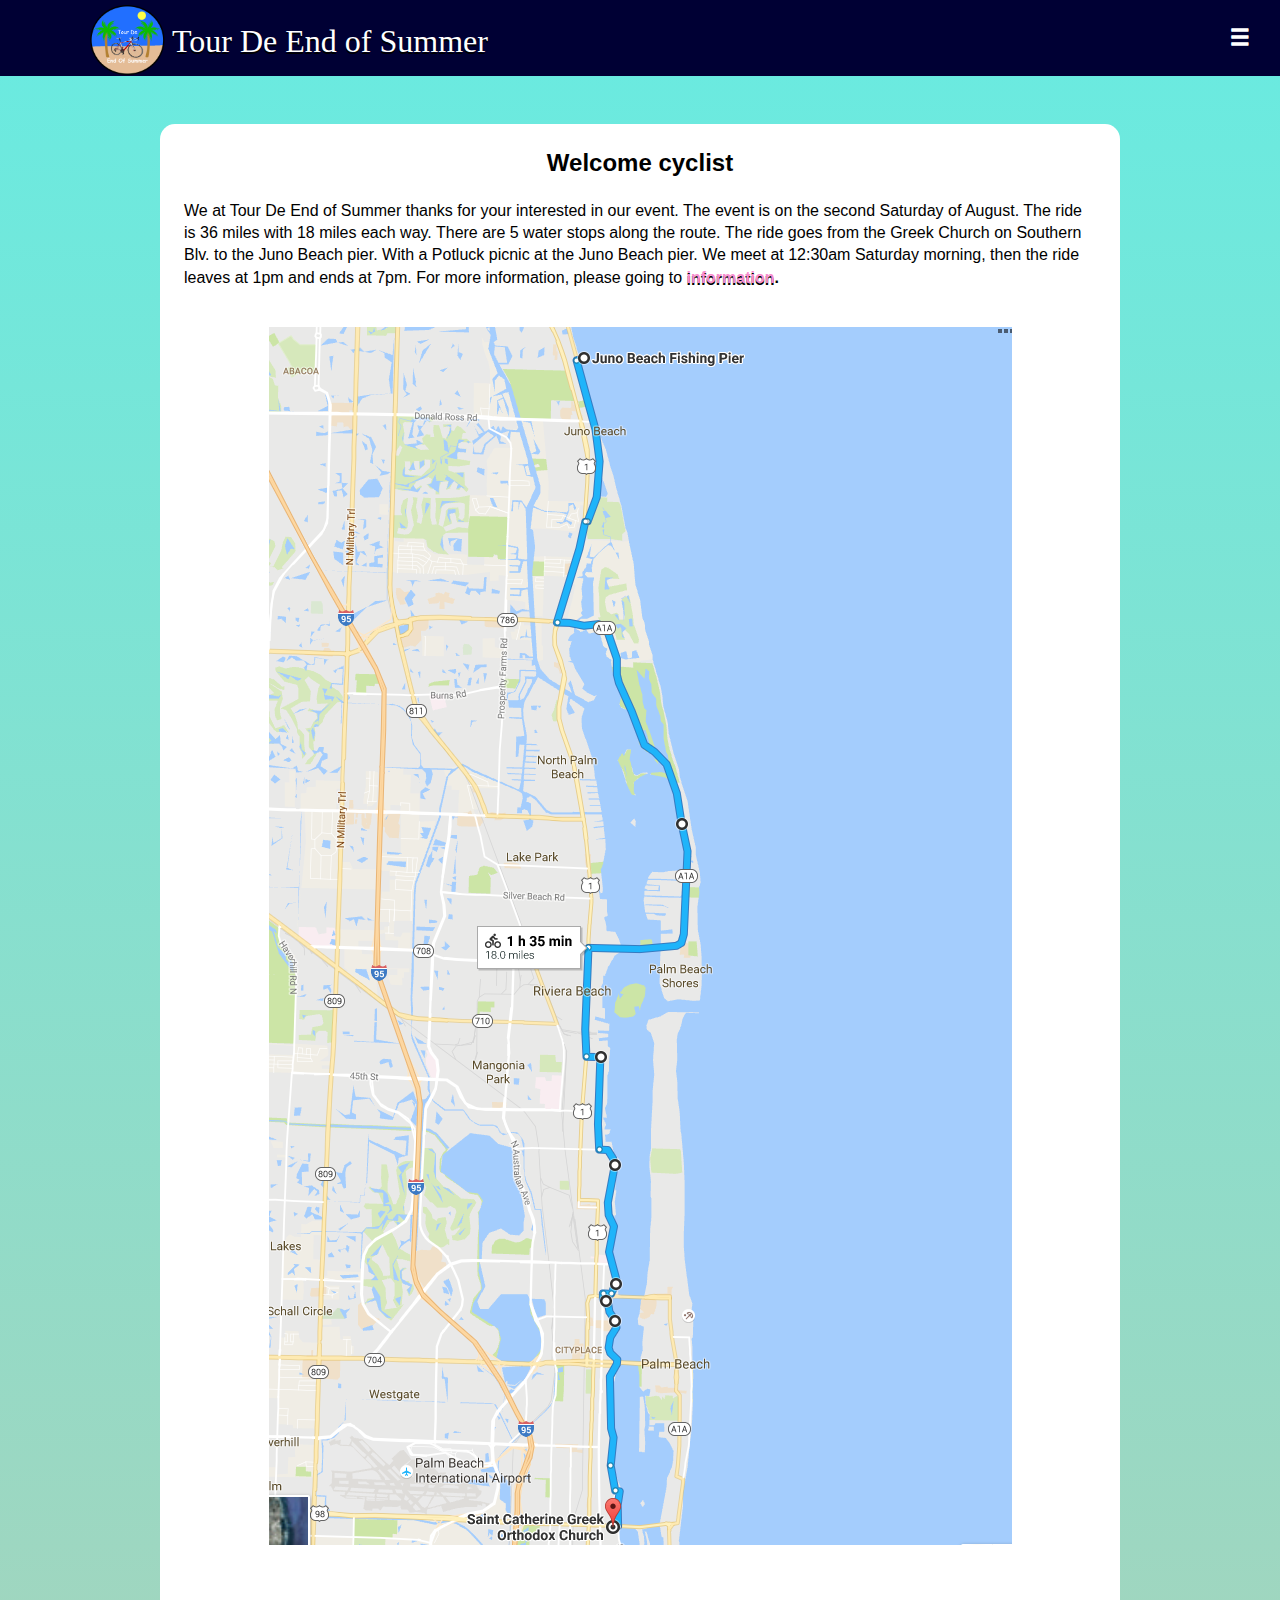
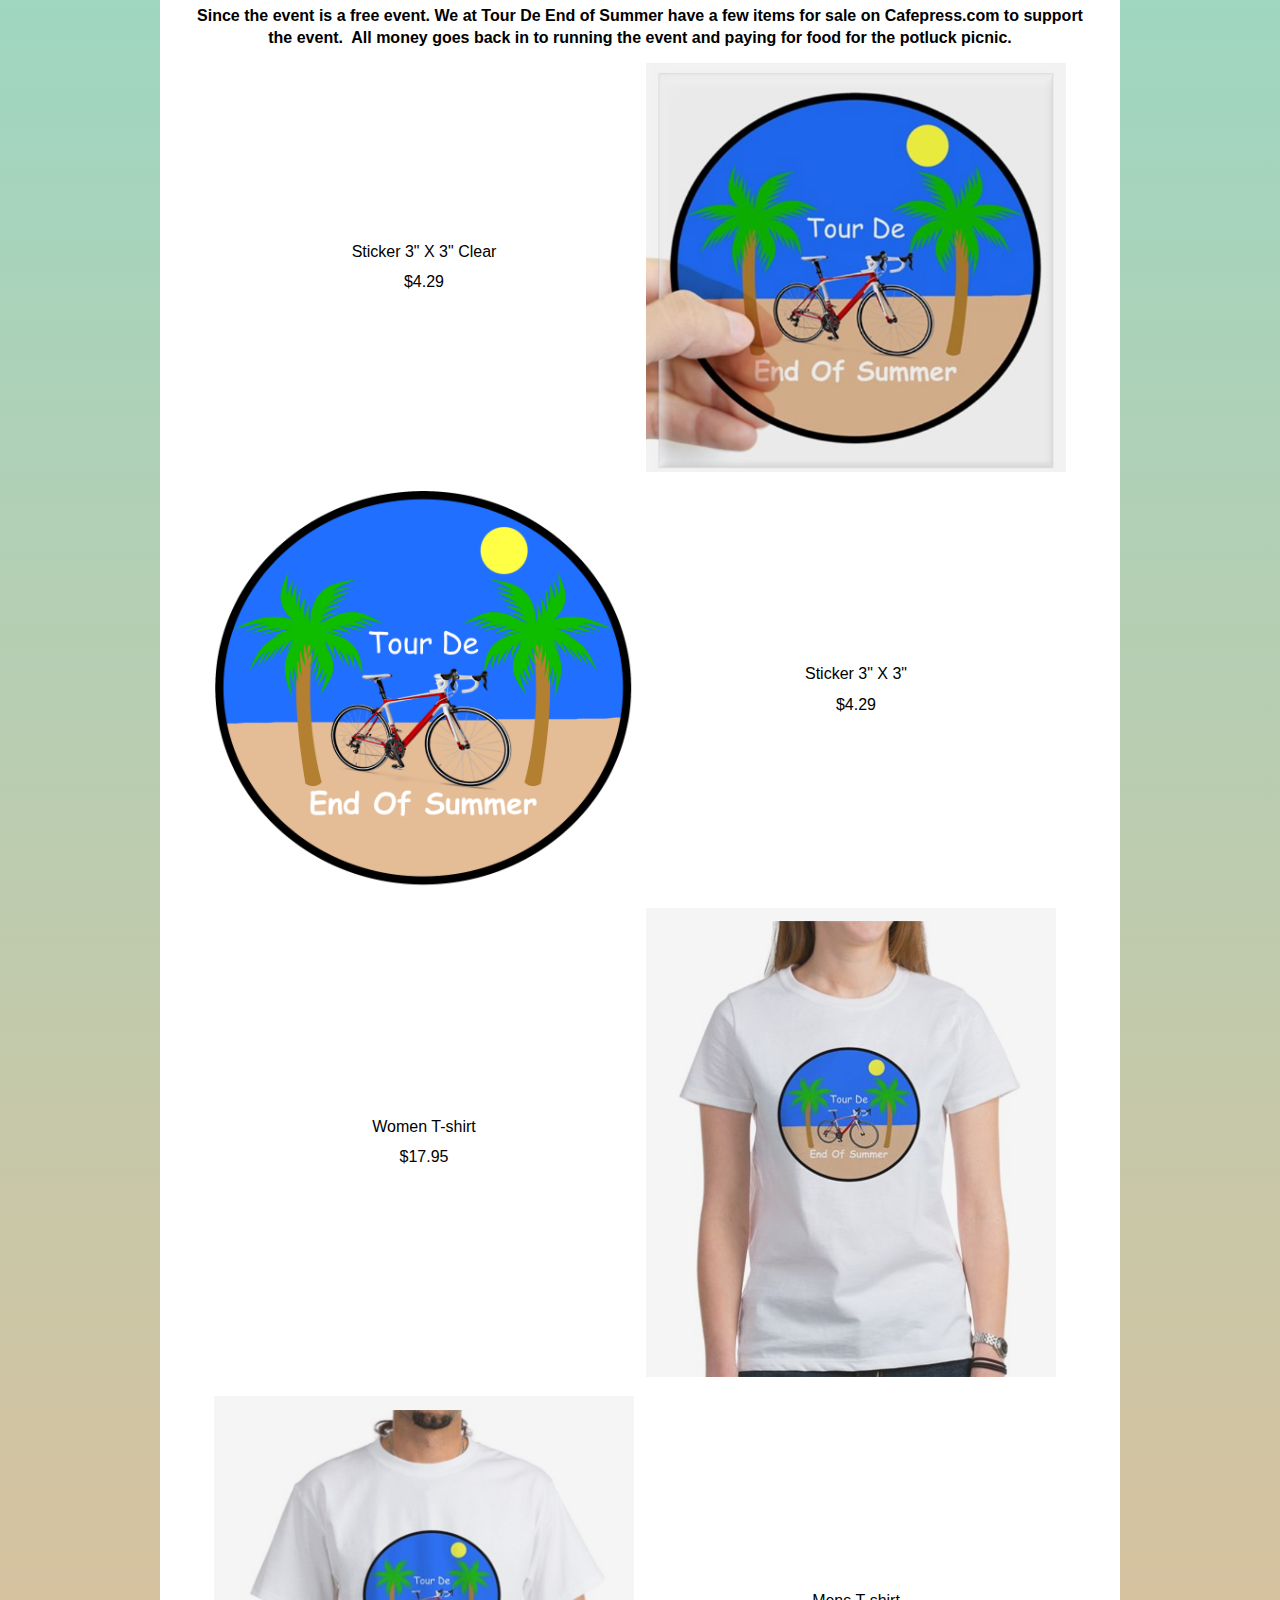
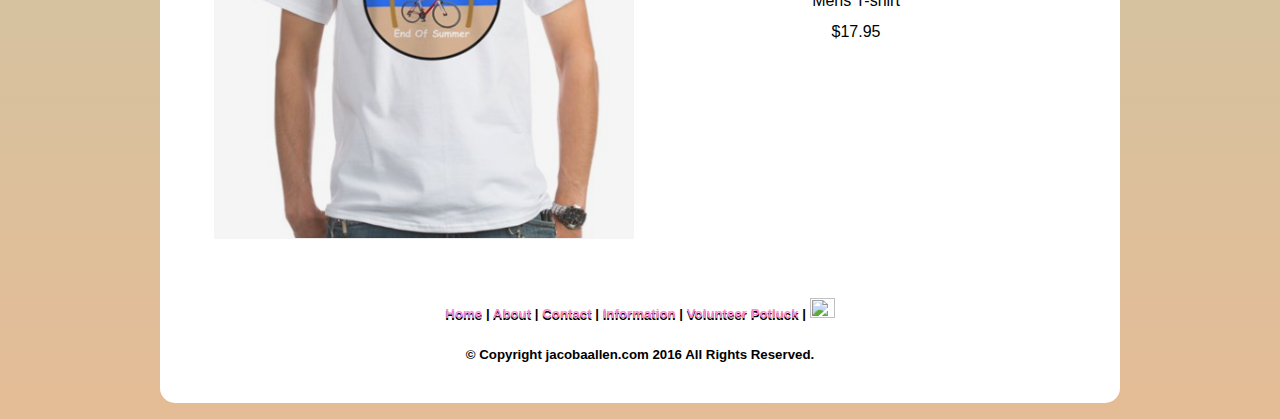
==== index.html @ f14a1823 "Tour De End of Summer website from 2016." ====
<!doctype html>
<html>
<head>
<meta charset="utf-8">
<meta name="viewport" content="width=device-width, initial-scale=1">
<meta name="keywords" content="Tour De End of Summer, Cyclist, bike, West Palm Beach, Juno Beach, TDES, Welcome, home,">
<meta name="description" content="Welcome to the end of summer Cycling event Tour De End of Sumer, Learn about this south Floirda event. Happening in Palm Beach County along the water frount. ">
<title>Tour De End of Sumer | Home</title>

<script src="https://ajax.googleapis.com/ajax/libs/jquery/1.12.2/jquery.min.js"></script>
<script src="hamburger.js"></script>

<!--[if lt IE 9]>
<script src="http://html5shiv.googlecode.com/svn/trunk/html5.js"></script>
<![endif]-->
<link href="index.css" rel="stylesheet" type="text/css">
<!--The following script tag downloads a font from the Adobe Edge Web Fonts server for use within the web page. We recommend that you do not modify it.--><script>var __adobewebfontsappname__="dreamweaver"</script><script src="http://use.edgefonts.net/aladin:n4:default;amaranth:n4:default;devonshire:n4:default;condiment:n4:default;covered-by-your-grace:n4:default;immi-five-o-five:n4:default;mystery-quest:n4:default;nosifer:n4:default;vt323:n4:default;aclonica:n4:default;astloch:n4:default;butcherman:n4:default.js" type="text/javascript"></script>
</head>

<body>
<header>
  <div class="logo"><a href="index.html"><img src="images/images/Logo.png" alt="" width="75" height="68"/></a></div><h1><a href="index.html">Tour De End of Summer</a></h1>
  <button class="hamburger">&#9776;</button> <button class="cross">&#735;</button>
</header>

<button class="hamburger">&#9776;</button> <button class="cross">&#735;</button>
</header>
<div class="menu">
  <ul>
    <a href="index.html">
      <li>Home</li>
    </a>
    <a href="about.html">
    <li>About</li>
    </a>
    <a href="contact.html">
      <li>Contact</li>
    </a>
    <a href="information.html">
      <li>Information</li>
    </a>
    <a href="volunteerpotluck.html">
      <li>Volunteer Potluck</li>
</a> </ul>
</div>
<div class="container">
  <article class="content">
    <h2>Welcome cyclist </h2>
    <p>  We at Tour De End of Summer thanks for your interested in our event. The event is on the second Saturday of August. The ride is 36 miles with 18 miles each way. There are 5 water stops along the route. The ride goes from the Greek Church on Southern Blv. to the Juno Beach pier. With a Potluck picnic at the Juno Beach pier. We meet at 12:30am Saturday morning, then the ride leaves at 1pm and ends at 7pm. For more information, please going to<strong> <a href="information.html">information</a>. </strong></p>
<p><br>
</p>
	<div class="map"> <img src="images/images/Screen Shot 2016-08-04 at 8.34.25 PM.png" alt"map"></div>
	<p><br>
	  <br>
</p>
	<p class="sale">Since the event is a free event. We at Tour De End of Summer have a few items for sale on Cafepress.com to support the event.  All money goes back in to running the event and paying for food for the potluck picnic. </p>
    <table width="90%" border="0" align="center" cellpadding="6" cellspacing="0">
      <tbody>
        <tr>
          <td align="center"><p>Sticker 3&quot; X 3&quot; Clear</p>
          <p>$4.29</p></td>
          <td width="50%"><a href="http://www.cafepress.com/mf/105738601/tour-de-end-of-summer_sticker?productId=1829220062"><img src="images/images/Screen Shot 2016-07-14 at 9.18.29 PM.png" alt=""/></a></td>
        </tr>
        <tr>
          <td align="center"><a href="http://www.cafepress.com/mf/105738601/tour-de-end-of-summer_sticker?productId=1829220062"><img src="images/images/Logo.png" alt=""/></a></td>
          <td width="50%" align="center"><p>Sticker 3&quot; X 3&quot; </p>
          <p>$4.29</p></td>
        </tr>
        <tr>
          <td align="center"><p>Women T-shirt</p>
          <p>$17.95</p></td>
          <td width="50%"><a href="http://www.cafepress.com/mf/105738601/tour-de-end-of-summer_tshirt?productId=1829220199"><img src="images/images/Screen Shot 2016-07-14 at 9.43.46 PM.png" alt=""/></a></td>
        </tr>
        <tr>
          <td align="center"><a href="http://www.cafepress.com/mf/105738601/tour-de-end-of-summer_tshirt?productId=1829220134"><img src="images/images/Screen Shot 2016-07-14 at 9.19.10 PM.png" alt=""/></a></td>
          <td width="50%" align="center"><p>Mens T-shirt </p>
          <p>$17.95</p></td>
        </tr>
      </tbody>
    </table>
    <p><br>
    </p>
  </article>
  <footer>
    <h5><a href="index.html">Home</a> | <a href="about.html">About</a> | <a href="contact.html">Contact</a> | <a href="information.html">Information</a> |  <a href="volunteerpotluck.html">Volunteer Potluck</a> | <a href="https://www.facebook.com/TourdeEndofSummer/"><img src="images/square-facebook-512copy.png" width="25" height="18"></a></h5>
<h5>© Copyright  jacobaallen.com 2016 All Rights Reserved.</h5>
  </footer>
</div><!-- end .container -->
</body>

</html>
---- index.css ----
@charset "utf-8";
/* CSS Document */

body {
	font: 100%/1.4 Verdana, Arial, Helvetica, sans-serif;
	margin: 0;
	padding: 0;
	color: #000;
	background-color: #52D0DE;
	width: 100%;
}
/* ~~ Element/tag selectors ~~ */
ul, ol, dl { /* Due to variations between browsers, it's best practices to zero padding and margin on lists. For consistency, you can either specify the amounts you want here, or on the list items (LI, DT, DD) they contain. Remember that what you do here will cascade to the .nav list unless you write a more specific selector. */
	padding: 0;
	margin: 0;
}
h1, h2, h3, h4, h5, h6 {
	margin-top: 0;	 /* removing the top margin gets around an issue where margins can escape from their containing block. The remaining bottom margin will hold it away from any elements that follow. */
	padding-right: 1em;
	padding-left: 1em; /* adding the padding to the sides of the elements within the blocks, instead of the block elements themselves, gets rid of any box model math. A nested block with side padding can also be used as an alternate method. */
}
h1 {
	font-family: covered-by-your-grace;
	font-style: normal;
	font-weight: 400;
	margin-left: -21px;
	min-height: 0px;
	padding-top: 0px;
	padding-bottom: 0px;
	margin-top: -80px;
}
.logo {
	float: none;
	width: 75px;
	margin-left: 12px;
	visibility: hidden;
}
h2 {
	text-align: center;
}
p {
	margin-top: 0;	 /* removing the top margin gets around an issue where margins can escape from their containing block. The remaining bottom margin will hold it away from any elements that follow. */
	padding-right: 1.5em;
	padding-left: 1.5em; /* adding the padding to the sides of the elements within the blocks, instead of the block elements themselves, gets rid of any box model math. A nested block with side padding can also be used as an alternate method. */
	margin-bottom: .5em;
}
a img { /* this selector removes the default blue border displayed in some browsers around an image when it is surrounded by a link */
	border: none;
}
/* ~~ Styling for your site's links must remain in this order - including the group of selectors that create the hover effect. ~~ */
a:link {
	color: #f78ccd;
	text-decoration: none;
	text-shadow: 0px 2px #000000;
}
a:visited {
	text-decoration: underline;
	color: #f78ccd;
}
a:hover, a:active, a:focus { /* this group of selectors will give a keyboard navigator the same hover experience as the person using a mouse. */
	text-decoration: none;
	color: #2958b6;
}
/* ~~ This fixed width container surrounds all other blocks ~~ */
.container {
	width: 100%;
	background-color: #FFFFFF;
	margin-right: auto;
	margin-left: auto;
	margin-bottom: 6em;
}
aside {
	width: 40%;
	margin-left: 16px;
	padding-left: 10px;
	padding-right: 10px;
	float: right;
	margin-bottom: 0px;
}
/* ~~ The header is not given a width. It will extend the full width of your layout. ~~ */
header {
	padding-top: 5px;
	padding-right: 0;
	padding-left: 0;
	width: 100%;
	height: 71px;
	line-height: 50px;
	background-color: #000034;
	color: #FFFFFF;
	padding-bottom: 0px;
}
.map {
	width: 743px;
	margin-left: auto;
	margin-right: auto;
}
header a:hover, header a:active, header a:focus { /* this changes the background and text color for both mouse and keyboard navigators */
	color: #FFF;
}
header a, header a:link, header a:visited {
	color: #fff;
}
/* ~~ These are the columns for the layout. ~~

1) Padding is only placed on the top and/or bottom of the block elements. The elements within these blocks have padding on their sides. This saves you from any "box model math". Keep in mind, if you add any side padding or border to the block itself, it will be added to the width you define to create the *total* width. You may also choose to remove the padding on the element in the block element and place a second block element within it with no width and the padding necessary for your design.

2) No margin has been given to the columns since they are all floated. If you must add margin, avoid placing it on the side you're floating toward (for example: a right margin on a block set to float right). Many times, padding can be used instead. For blocks where this rule must be broken, you should add a "display:inline" declaration to the block element's rule to tame a bug where some versions of Internet Explorer double the margin.

3) Since classes can be used multiple times in a document (and an element can also have multiple classes applied), the columns have been assigned class names instead of IDs. For example, two sidebar blocks could be stacked if necessary. These can very easily be changed to IDs if that's your preference, as long as you'll only be using them once per document.

4) If you prefer your nav on the left instead of the right, simply float these columns the opposite direction (all left instead of all right) and they'll render in reverse order. There's no need to move the blocks around in the HTML source.

*/

.content {
	margin-top: 1em;
	color: #000000;
	font-family: Gotham, "Helvetica Neue", Helvetica, Arial, sans-serif;
}

/* ~~ This grouped selector gives the lists in the .content area space ~~ */
.content ul, .content ol {
	padding-top: 1em;
	padding-right: 1em;
	padding-left: 1em;
	padding-bottom: 1em;
}

/* ~~ The navigation list styles (can be removed if you choose to use a premade flyout menu like Spry) ~~ */
nav {
}

nav ul{
}
nav li {
	float: none;
}
nav a:hover, nav a:active, nav a:focus { /* this changes the background and text color for both mouse and keyboard navigators */
	color: #FFF;
}
nav a, nav a:link, nav a:visited { /* grouping these selectors makes sure that your links retain their button look even after being visited */
	display: block; /* this gives the link block properties causing it to fill the whole LI containing it. This causes the entire area to react to a mouse click. */
	width: 100%;  /*this width makes the entire button clickable for IE6. If you don't need to support IE6, it can be removed. Calculate the proper width by subtracting the padding on this link from the width of your sidebar container. */
	text-decoration: none;
	text-align: center;
	margin-bottom: 0.5em;
	padding-top: 0.5em;
	padding-bottom: 0.5em;
	color: #000000;
	font-size: 1.25em;
}

/* ~~ The footer ~~ */
footer {
	visibility: hidden;
}

/*HTML 5 support - Sets new HTML 5 tags to display:block so browsers know how to render the tags properly. */
header, section, footer, aside, article, figure {
	display: block;
}
.clearfloat {
	clear: both;
}
img {
	max-width: 100%;
	height: auto;
}
.hamburger{
	background: none;
	position: absolute;
	top: 0;
	right: 0;
	line-height: 45px;
	padding-right: 30px;
	padding-left: 15px;
	padding-bottom: 0px;
	color: #fff;
	border: 0;
	font-size: 1.4em;
	font-weight: bold;
	cursor: pointer;
	outline: none;
	z-index: 10000000000000;
	padding-top: 15px;
} .cross{
	background: none;
	position: absolute;
	top: 0px;
	right: 0;
	padding-top: 15px;
	padding-right: 30px;
	padding-left: 15px;
	padding-bottom: 0px;
	color: #fff;
	border: 0;
	font-size: 3em;
	line-height: 65px;
	font-weight: bold;
	cursor: pointer;
	outline: none;
	z-index: 10000000000000;
}
.menu{
	z-index: 1000000;
	font-weight: 400;
	font-size: 1.1em;
	width: 100%;
	background-color: #2958b6;
	position: absolute;
	text-align: center;
	font-family: aclonica;
	font-style: normal;
}
.menu ul {margin: 0; padding: 0; list-style-type: none; list-style-image: none;}
.menu li {display: block; padding:15px 0 15px 0; border-bottom:#1d1f20 1px solid;}
.menu li:hover{
	display: block;
	background-color: #f78ccd;
	padding-top: 15px;
	padding-right: 0;
	padding-left: 0;
	padding-bottom: 15px;
	border-bottom: #1d1f20 1px solid;
}
.menu ul li a { text-decoration:none; margin: 0px; color:#fff;}
.menu ul li a:hover { color: #fff; text-decoration:none;}
.menu a{text-decoration:none; color:white;}
.menu a:hover{text-decoration:none; color:white;}
.glyphicon-home{
	color: white;
	font-size: 1.5em;
	margin-top: 5px;
	margin: 0 auto;
}
.sale {
	text-align: center;
	font-family: Gotham, "Helvetica Neue", Helvetica, Arial, sans-serif;
	font-size: 1em;
	font-weight: bold;
}
@media all and (min-width: 641px) {
	body {
	font: 100%/1.4 Verdana, Arial, Helvetica, sans-serif;
	margin: 0;
	padding: 0;
	color: #000;
	background-color: #68EBE1;
	background-image: -webkit-linear-gradient(270deg,rgba(104,235,225,1.00) 0%,rgba(228,188,150,1.00) 100%);
	background-image: -moz-linear-gradient(270deg,rgba(104,235,225,1.00) 0%,rgba(228,188,150,1.00) 100%);
	background-image: -o-linear-gradient(270deg,rgba(104,235,225,1.00) 0%,rgba(228,188,150,1.00) 100%);
	background-image: linear-gradient(180deg,rgba(104,235,225,1.00) 0%,rgba(228,188,150,1.00) 100%);
	}
	h1 {
	font-family: covered-by-your-grace;
	font-style: normal;
	font-weight: 400;
	margin-left: 140px;
	min-height: 0px;
	padding-top: 0px;
	padding-bottom: 0px;
	margin-top: -80px;
}
.logo {
	float: none;
	width: 75px;
	margin-left: 90px;
	visibility: visible;
}
	.container {
	max-width: 60em;
	background-color: #FFFFFF;
	margin-top: 3em;
	margin-right: auto;
	margin-left: auto;
	margin-bottom: 1em;
	border-radius: 15px;
	padding-top: 6px;
	}
.safety {
	margin-left: auto;
	margin-right: auto;
	width: 764px;
}
	nav {
		border-top: .0625em solid #666;
		border-bottom: .125em solid #666;
		height: 1.9em;
		background-color: #C6D580;
		margin-bottom: 1em; /* this creates the space between the navigation on the content below */
		padding-left: 1em;
	}

	nav ul{
		list-style: none; /* this removes the list marker */

	}
	nav li {
		float: left;
	}
	nav a, nav a:link, nav a:visited { /* grouping these selectors makes sure that your links retain their button look even after being visited */
	padding: .25em .25em .25em 1em;
	display: block; /* this gives the link block properties causing it to fill the whole LI containing it. This causes the entire area to react to a mouse click. */
	width: 160px;  /*this width makes the entire button clickable for IE6. If you don't need to support IE6, it can be removed. Calculate the proper width by subtracting the padding on this link from the width of your sidebar container. */
	text-decoration: none;
	text-align: left;
	font-size: 1em;
	}
	nav a:hover, nav a:active, nav a:focus { /* this changes the background and text color for both mouse and keyboard navigators */
	color: #FFF;
	}
	footer {
	position: relative;/* this gives IE6 hasLayout to properly clear */
	clear: both; /* this clear property forces the .container to understand where the columns end and contain them */
	visibility: visible;
	padding-left: 1em;
	padding-bottom: 1em;
	padding-top: 1em;
	padding-right: 1em;
	text-align: center;
	}
h5 {
}
}
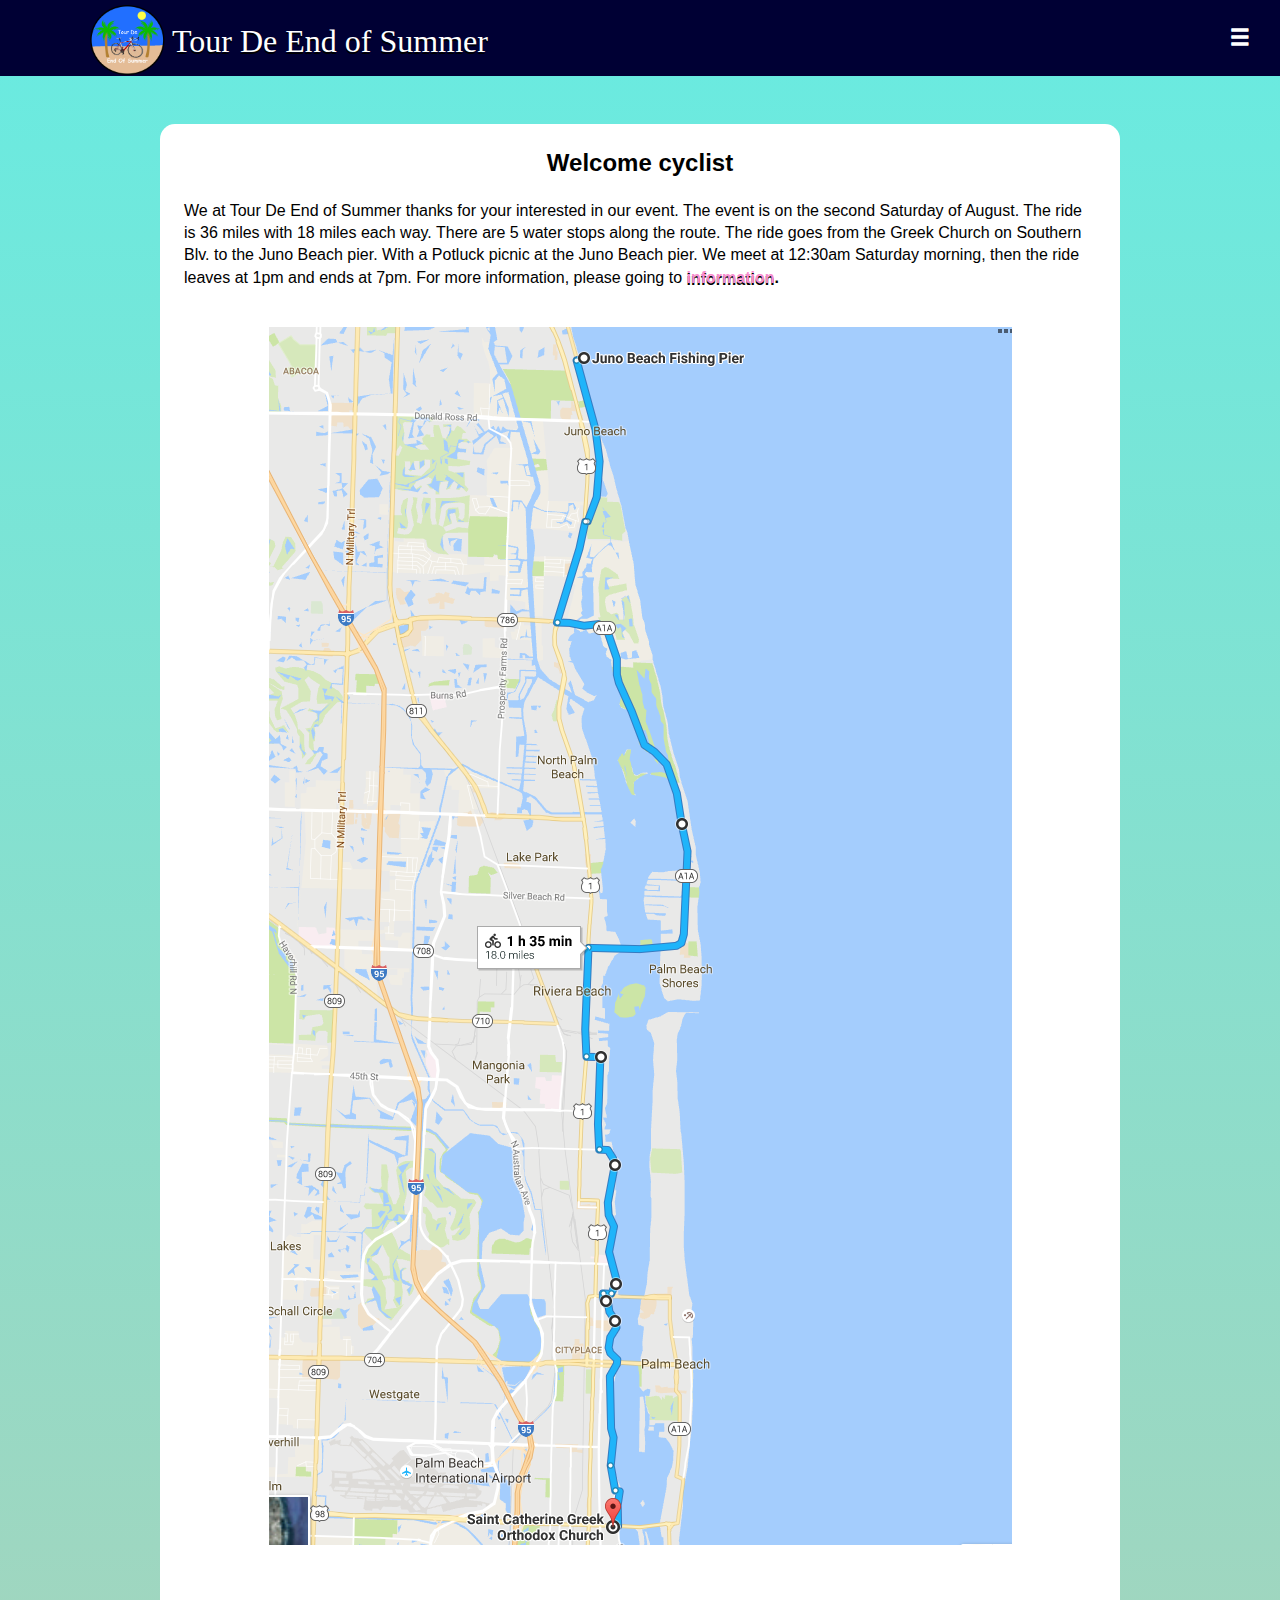
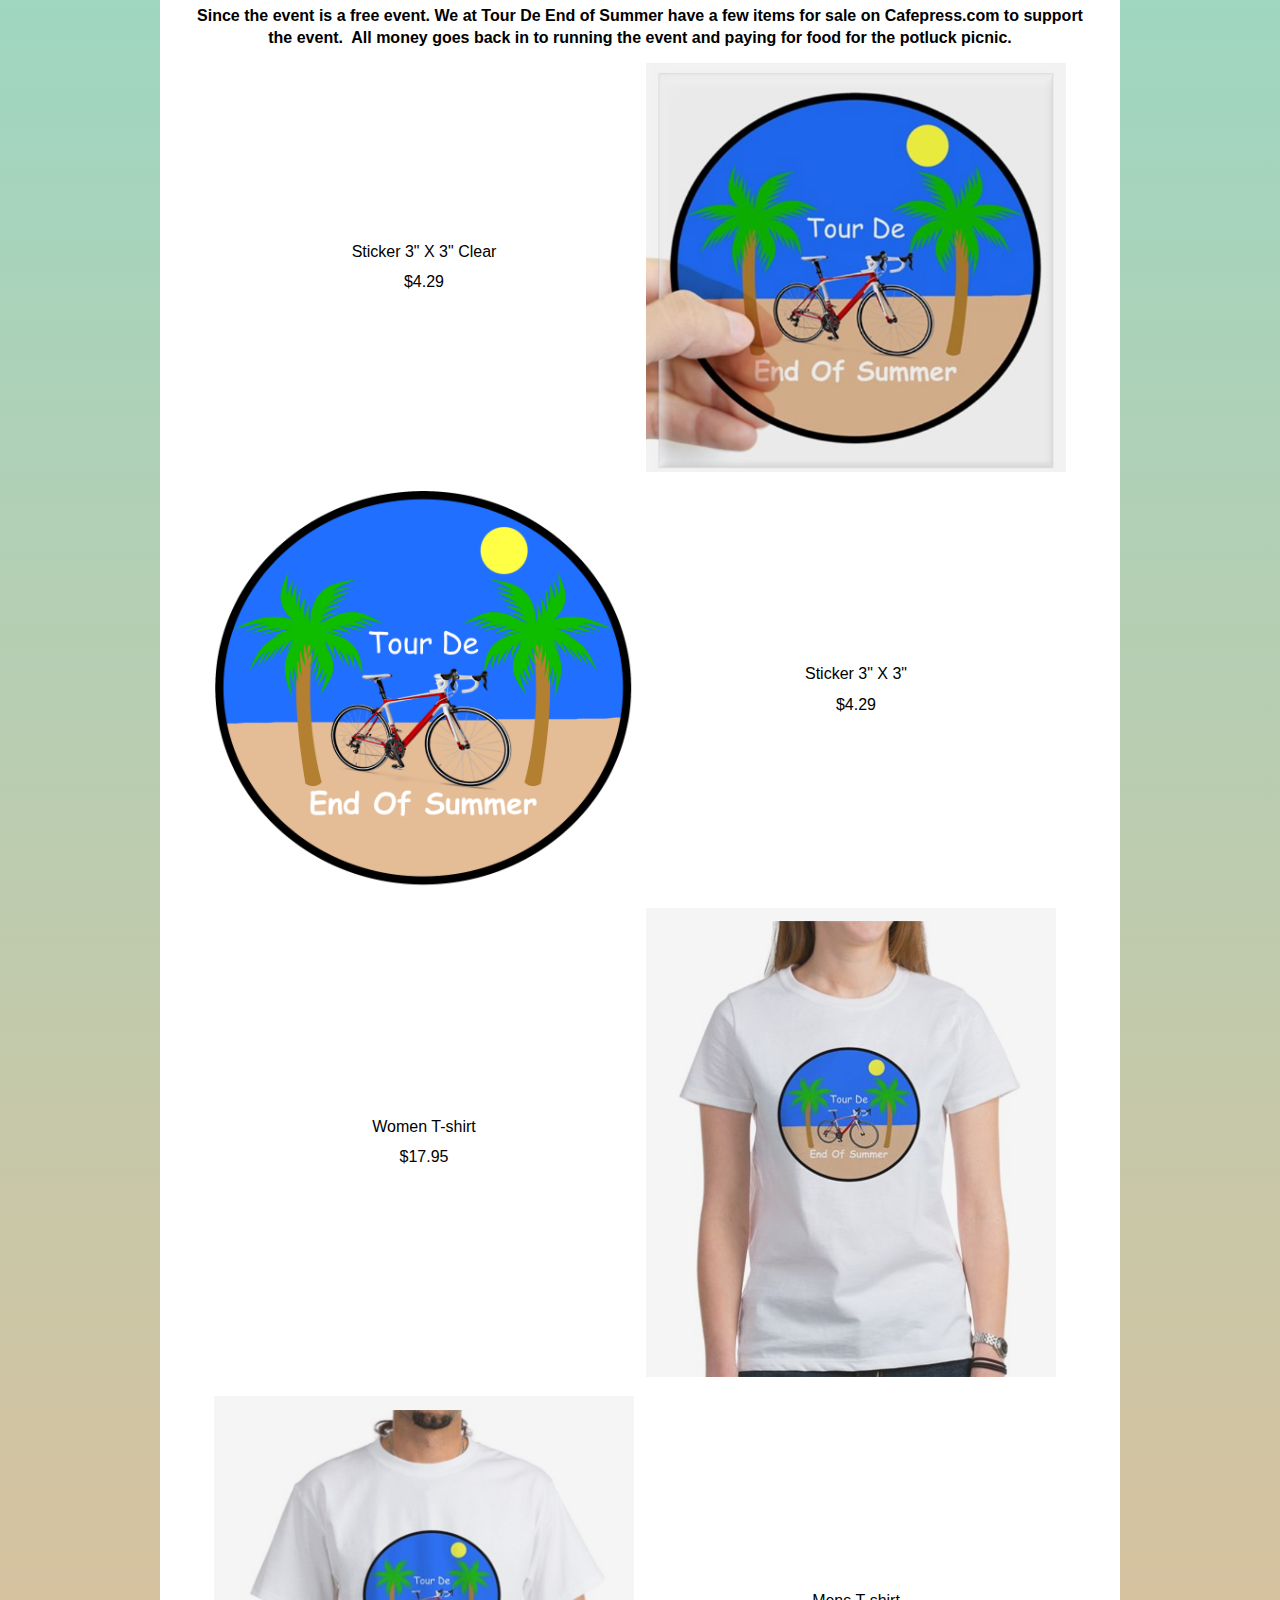
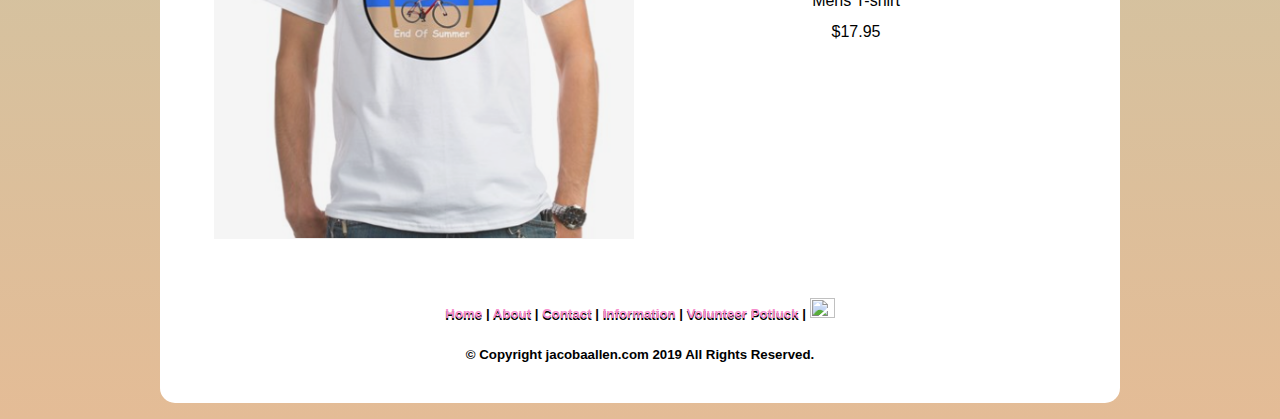
==== commit 7167ab13: "Updated copy right date." ====
--- a/index.html
+++ b/index.html
@@ -83,7 +83,7 @@
   </article>
   <footer>
     <h5><a href="index.html">Home</a> | <a href="about.html">About</a> | <a href="contact.html">Contact</a> | <a href="information.html">Information</a> |  <a href="volunteerpotluck.html">Volunteer Potluck</a> | <a href="https://www.facebook.com/TourdeEndofSummer/"><img src="images/square-facebook-512copy.png" width="25" height="18"></a></h5>
-<h5>© Copyright  jacobaallen.com 2016 All Rights Reserved.</h5>
+<h5>© Copyright  jacobaallen.com 2019 All Rights Reserved.</h5>
   </footer>
 </div><!-- end .container -->
 </body>
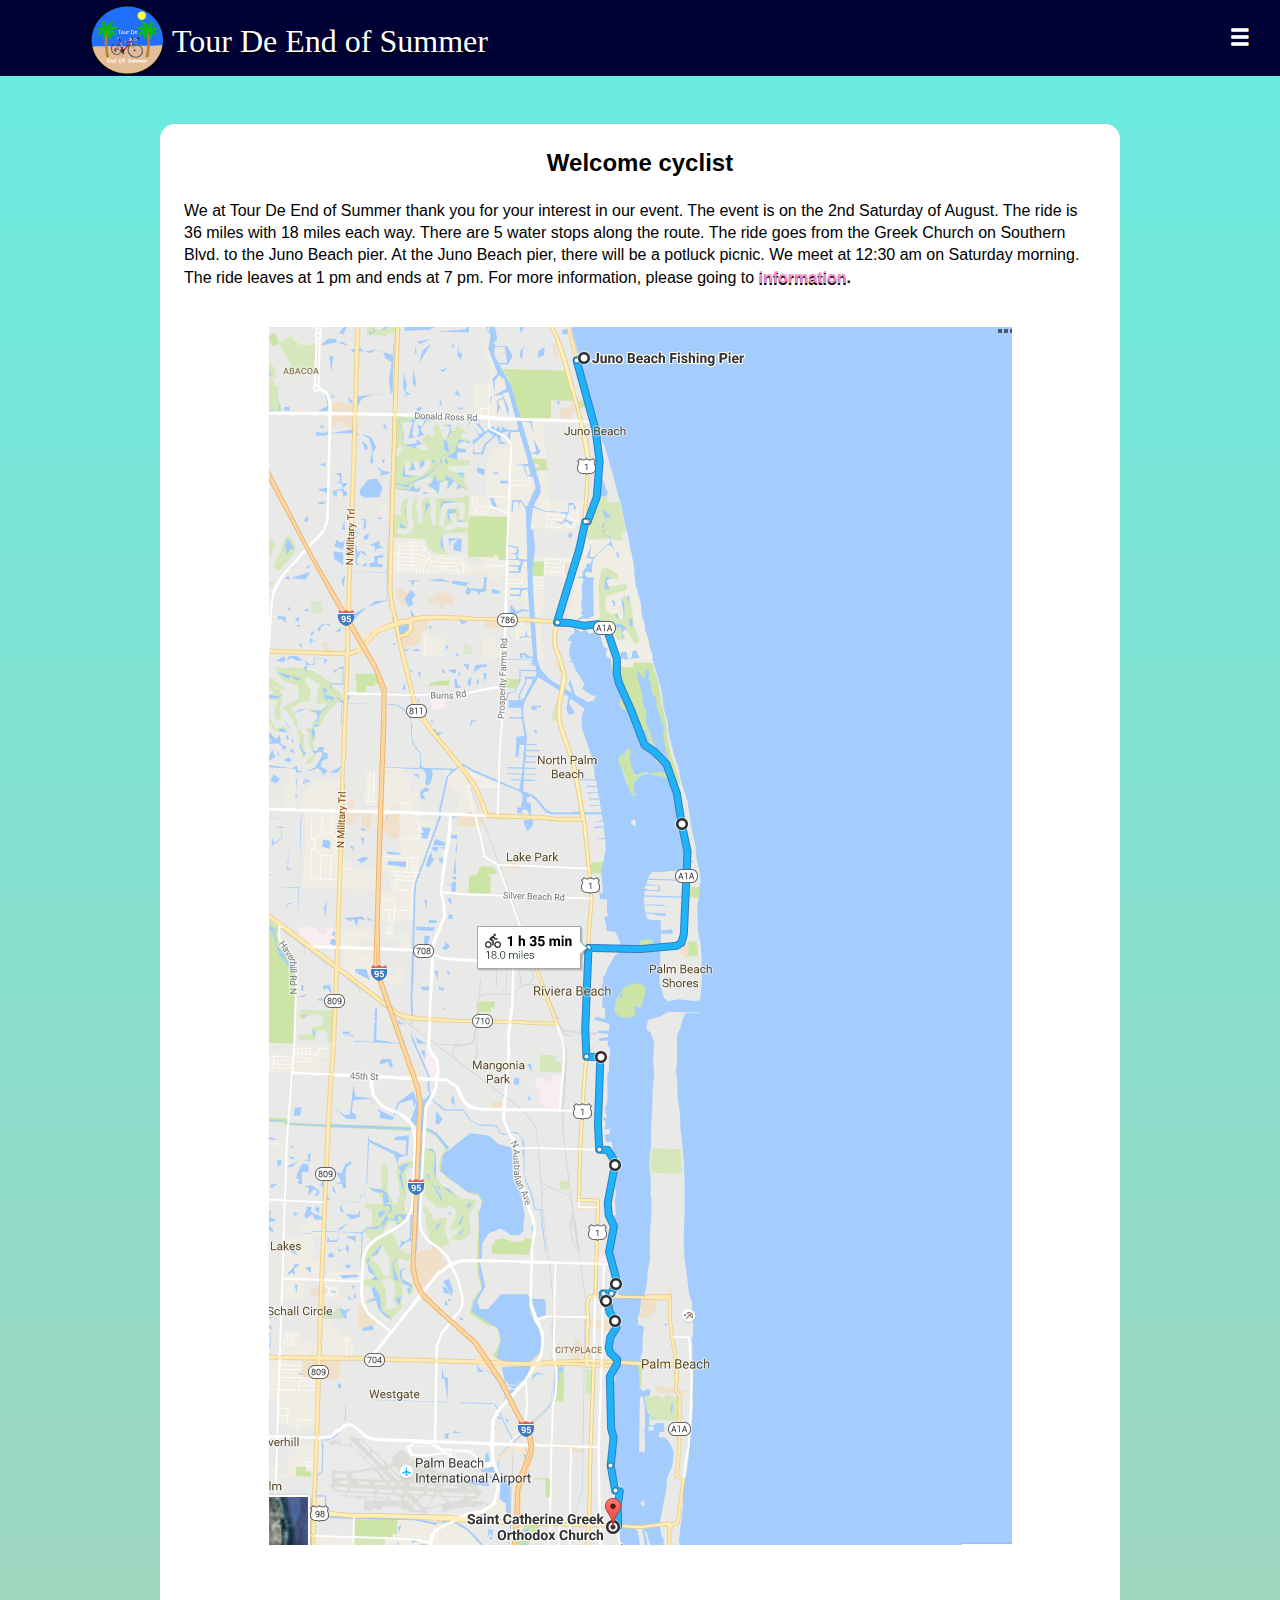
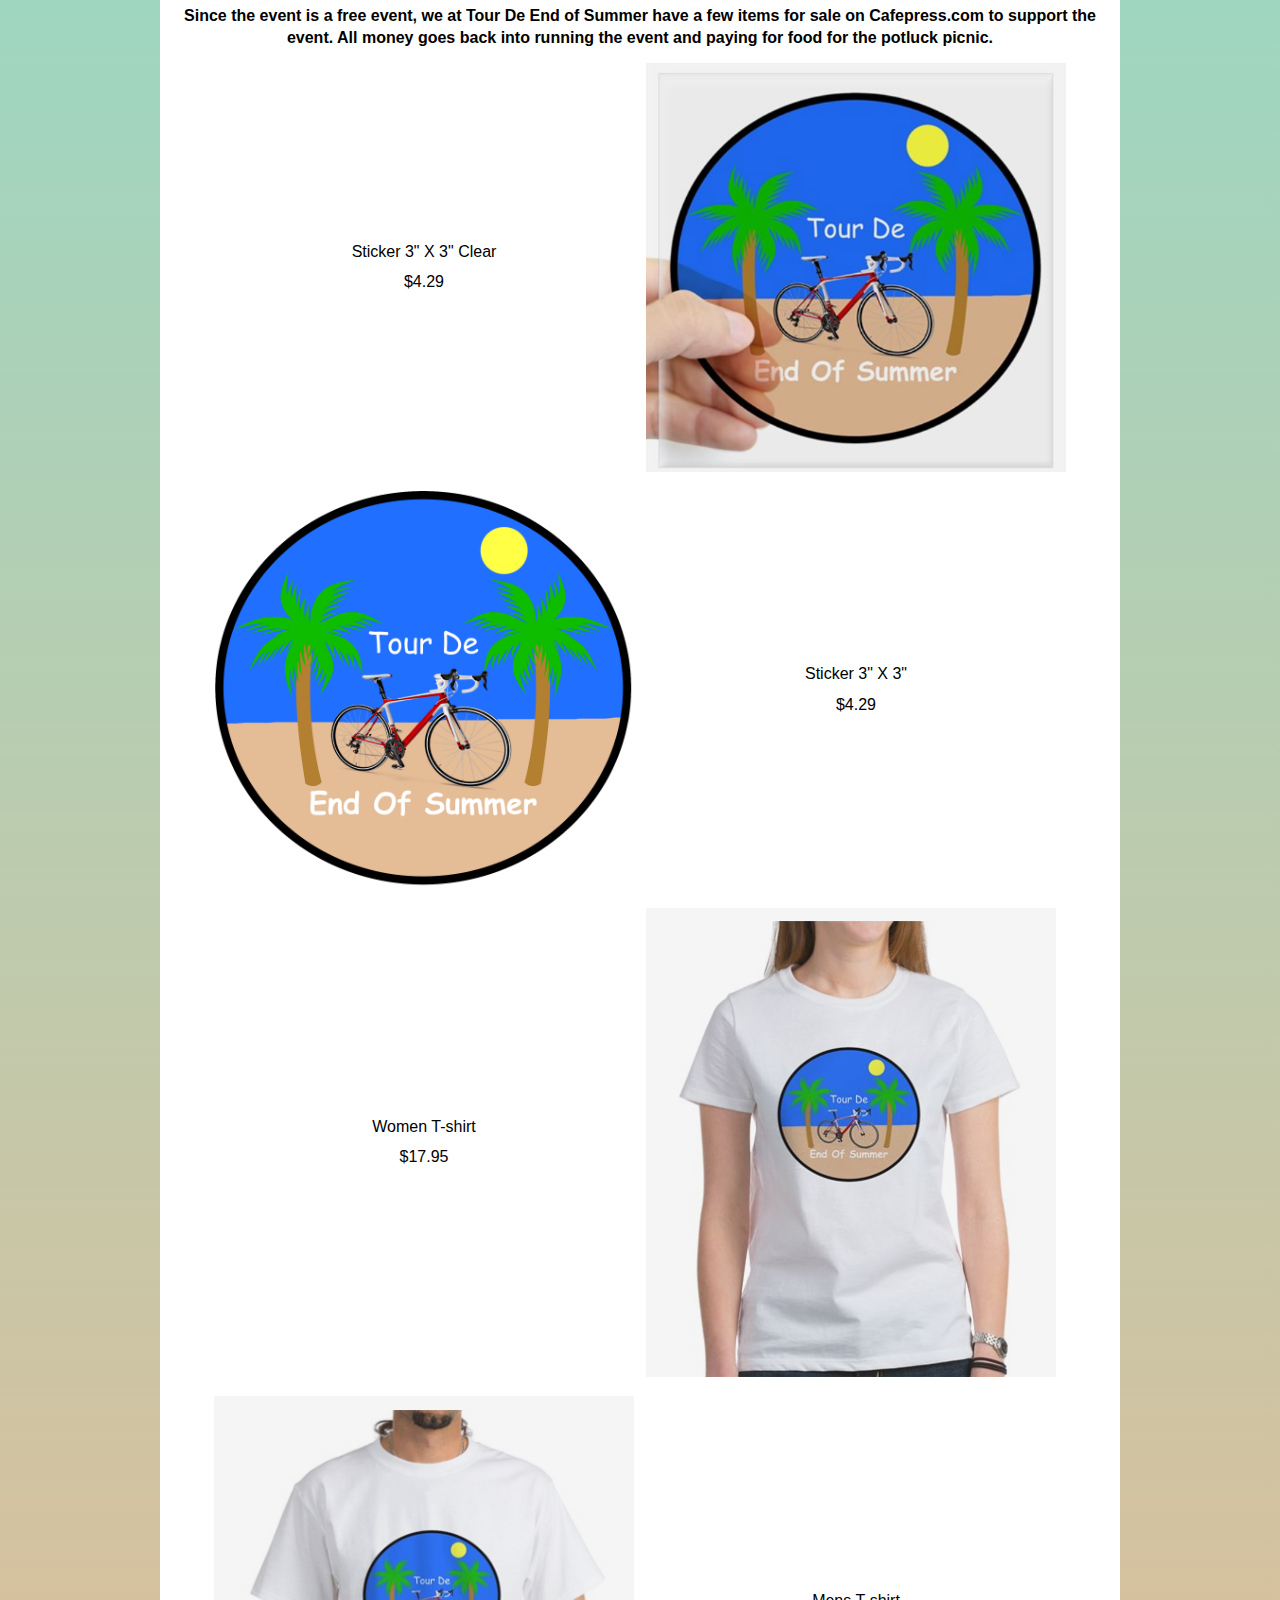
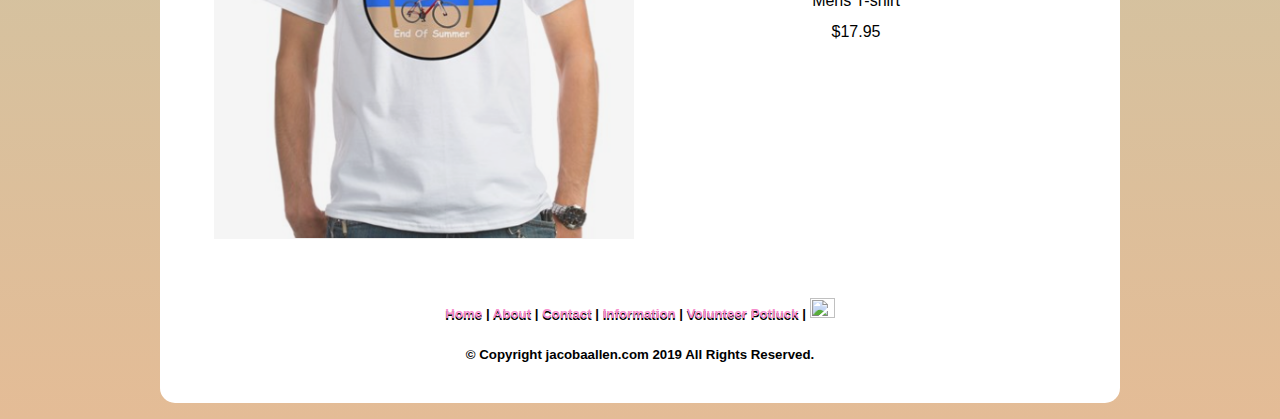
==== commit 9a81c9f3: "Fix spelling errors on mutipule pages" ====
--- a/index.html
+++ b/index.html
@@ -46,14 +46,14 @@
 <div class="container">
   <article class="content">
     <h2>Welcome cyclist </h2>
-    <p>  We at Tour De End of Summer thanks for your interested in our event. The event is on the second Saturday of August. The ride is 36 miles with 18 miles each way. There are 5 water stops along the route. The ride goes from the Greek Church on Southern Blv. to the Juno Beach pier. With a Potluck picnic at the Juno Beach pier. We meet at 12:30am Saturday morning, then the ride leaves at 1pm and ends at 7pm. For more information, please going to<strong> <a href="information.html">information</a>. </strong></p>
+    <p> We at Tour De End of Summer thank you for your interest in our event. The event is on the 2nd Saturday of August. The ride is 36 miles with 18 miles each way. There are 5 water stops along the route. The ride goes from the Greek Church on Southern Blvd. to the Juno Beach pier. At the Juno Beach pier, there will be a potluck picnic. We meet at 12:30 am on Saturday morning. The ride leaves at 1 pm and ends at 7 pm. For more information, please going to<strong> <a href="information.html">information</a>. </strong></p>
 <p><br>
 </p>
 	<div class="map"> <img src="images/images/Screen Shot 2016-08-04 at 8.34.25 PM.png" alt"map"></div>
 	<p><br>
 	  <br>
 </p>
-	<p class="sale">Since the event is a free event. We at Tour De End of Summer have a few items for sale on Cafepress.com to support the event.  All money goes back in to running the event and paying for food for the potluck picnic. </p>
+	<p class="sale">Since the event is a free event, we at Tour De End of Summer have a few items for sale on Cafepress.com to support the event.  All money goes back into running the event and paying for food for the potluck picnic. </p>
     <table width="90%" border="0" align="center" cellpadding="6" cellspacing="0">
       <tbody>
         <tr>
